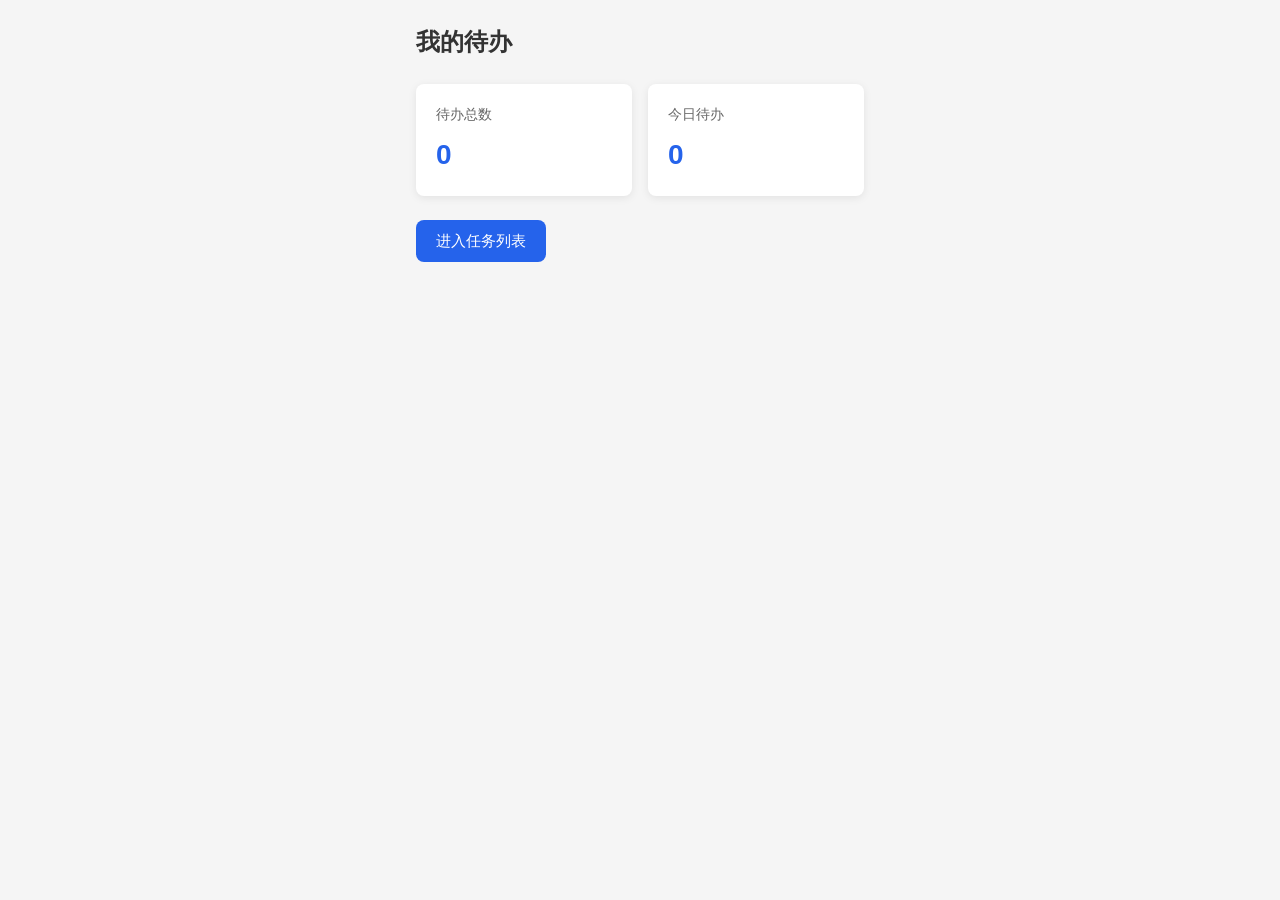
==== index.html @ 259dff9c "feat: 实现简易待办应用 - 首页/列表/详情三页面 - index.html: 仪表盘显示待办总数、今日待办 - list.html: 任务列表、快速勾选、添加/返回导航 - detail.ht" ====
<!DOCTYPE html>
<html lang="zh-CN">
<head>
  <meta charset="UTF-8">
  <meta name="viewport" content="width=device-width, initial-scale=1.0">
  <title>我的待办 - 首页</title>
  <link rel="stylesheet" href="css/style.css">
</head>
<body>
  <main class="container">
    <header class="header">
      <h1>我的待办</h1>
    </header>

    <section class="dashboard-cards">
      <article class="card">
        <h2>待办总数</h2>
        <p class="stat-value" id="totalCount">0</p>
      </article>
      <article class="card">
        <h2>今日待办</h2>
        <p class="stat-value" id="todayCount">0</p>
      </article>
    </section>

    <nav class="actions">
      <a href="list.html" class="btn btn-primary">进入任务列表</a>
    </nav>
  </main>
  <script src="js/app.js"></script>
  <script>
    (function() {
      const tasks = TodoApp.getTasks();
      const today = new Date().toDateString();

      document.getElementById('totalCount').textContent = tasks.length;
      document.getElementById('todayCount').textContent = tasks.filter(t =>
        new Date(t.createdAt).toDateString() === today && !t.completed
      ).length;
    })();
  </script>
</body>
</html>
---- css/style.css ----
/* 简易待办应用 - 统一样式 */
:root {
  --bg: #f5f5f5;
  --card-bg: #fff;
  --text: #333;
  --text-muted: #666;
  --primary: #2563eb;
  --primary-hover: #1d4ed8;
  --danger: #dc2626;
  --danger-hover: #b91c1c;
  --border: #e5e7eb;
  --radius: 8px;
  --shadow: 0 2px 8px rgba(0,0,0,0.08);
}

* {
  box-sizing: border-box;
}

body {
  margin: 0;
  font-family: -apple-system, BlinkMacSystemFont, "Segoe UI", Roboto, "Helvetica Neue", Arial, sans-serif;
  background: var(--bg);
  color: var(--text);
  min-height: 100vh;
  line-height: 1.5;
}

.container {
  max-width: 480px;
  margin: 0 auto;
  padding: 24px 16px;
}

.header {
  display: flex;
  justify-content: space-between;
  align-items: center;
  margin-bottom: 24px;
  flex-wrap: wrap;
  gap: 12px;
}

.header h1 {
  margin: 0;
  font-size: 1.5rem;
  font-weight: 600;
}

.link {
  color: var(--primary);
  text-decoration: none;
  font-size: 0.9rem;
}

.link:hover {
  text-decoration: underline;
}

/* 仪表盘卡片 */
.dashboard-cards {
  display: grid;
  grid-template-columns: 1fr 1fr;
  gap: 16px;
  margin-bottom: 24px;
}

.card {
  background: var(--card-bg);
  border-radius: var(--radius);
  padding: 20px;
  box-shadow: var(--shadow);
}

.card h2 {
  margin: 0 0 8px 0;
  font-size: 0.9rem;
  font-weight: 500;
  color: var(--text-muted);
}

.stat-value {
  margin: 0;
  font-size: 1.75rem;
  font-weight: 700;
  color: var(--primary);
}

/* 按钮 */
.actions {
  margin-top: 24px;
}

.btn {
  display: inline-block;
  padding: 10px 20px;
  border-radius: var(--radius);
  font-size: 0.95rem;
  font-weight: 500;
  text-align: center;
  cursor: pointer;
  border: none;
  text-decoration: none;
  transition: background 0.2s;
}

.btn-primary {
  background: var(--primary);
  color: #fff;
}

.btn-primary:hover {
  background: var(--primary-hover);
}

.btn-danger {
  background: var(--danger);
  color: #fff;
}

.btn-danger:hover {
  background: var(--danger-hover);
}

/* 任务列表 */
.task-section {
  background: var(--card-bg);
  border-radius: var(--radius);
  padding: 20px;
  box-shadow: var(--shadow);
}

.section-header {
  display: flex;
  justify-content: space-between;
  align-items: center;
  margin-bottom: 16px;
  flex-wrap: wrap;
  gap: 12px;
}

.section-header h2 {
  margin: 0;
  font-size: 1.1rem;
}

.task-list {
  list-style: none;
  margin: 0;
  padding: 0;
}

.task-item {
  display: flex;
  align-items: center;
  gap: 12px;
  padding: 14px 0;
  border-bottom: 1px solid var(--border);
}

.task-item:last-child {
  border-bottom: none;
}

.task-item.completed .task-title {
  text-decoration: line-through;
  color: var(--text-muted);
}

.task-checkbox {
  flex-shrink: 0;
  cursor: pointer;
  position: relative;
}

.task-checkbox input {
  position: absolute;
  opacity: 0;
  width: 0;
  height: 0;
}

.checkmark {
  display: inline-block;
  position: relative;
  width: 22px;
  height: 22px;
  border: 2px solid var(--border);
  border-radius: 50%;
  transition: all 0.2s;
}

.task-checkbox input:checked + .checkmark {
  background: var(--primary);
  border-color: var(--primary);
}

.task-checkbox input:checked + .checkmark::after {
  content: '';
  position: absolute;
  left: 7px;
  top: 3px;
  width: 6px;
  height: 10px;
  border: solid #fff;
  border-width: 0 2px 2px 0;
  transform: rotate(45deg);
  margin-left: -1px;
}

.task-content {
  flex: 1;
  min-width: 0;
  text-decoration: none;
  color: inherit;
  display: block;
}

.task-title {
  display: block;
  font-weight: 500;
}

.task-meta {
  display: block;
  font-size: 0.8rem;
  color: var(--text-muted);
  margin-top: 2px;
}

.empty-hint {
  text-align: center;
  color: var(--text-muted);
  padding: 24px;
}

/* 表单 */
.task-form {
  background: var(--card-bg);
  border-radius: var(--radius);
  padding: 24px;
  box-shadow: var(--shadow);
}

.form-group {
  margin-bottom: 20px;
}

.form-group label {
  display: block;
  margin-bottom: 6px;
  font-weight: 500;
  font-size: 0.9rem;
}

.required {
  color: var(--danger);
}

.form-group input[type="text"],
.form-group textarea {
  width: 100%;
  padding: 10px 12px;
  border: 1px solid var(--border);
  border-radius: var(--radius);
  font-size: 1rem;
  font-family: inherit;
}

.form-group textarea {
  resize: vertical;
  min-height: 80px;
}

.form-group input[type="checkbox"] {
  margin-right: 8px;
}

.error {
  display: block;
  color: var(--danger);
  font-size: 0.85rem;
  margin-top: 4px;
}

.form-actions {
  display: flex;
  gap: 12px;
  margin-top: 24px;
}

/* 响应式 */
@media (max-width: 400px) {
  .dashboard-cards {
    grid-template-columns: 1fr;
  }

  .section-header {
    flex-direction: column;
    align-items: stretch;
  }
}
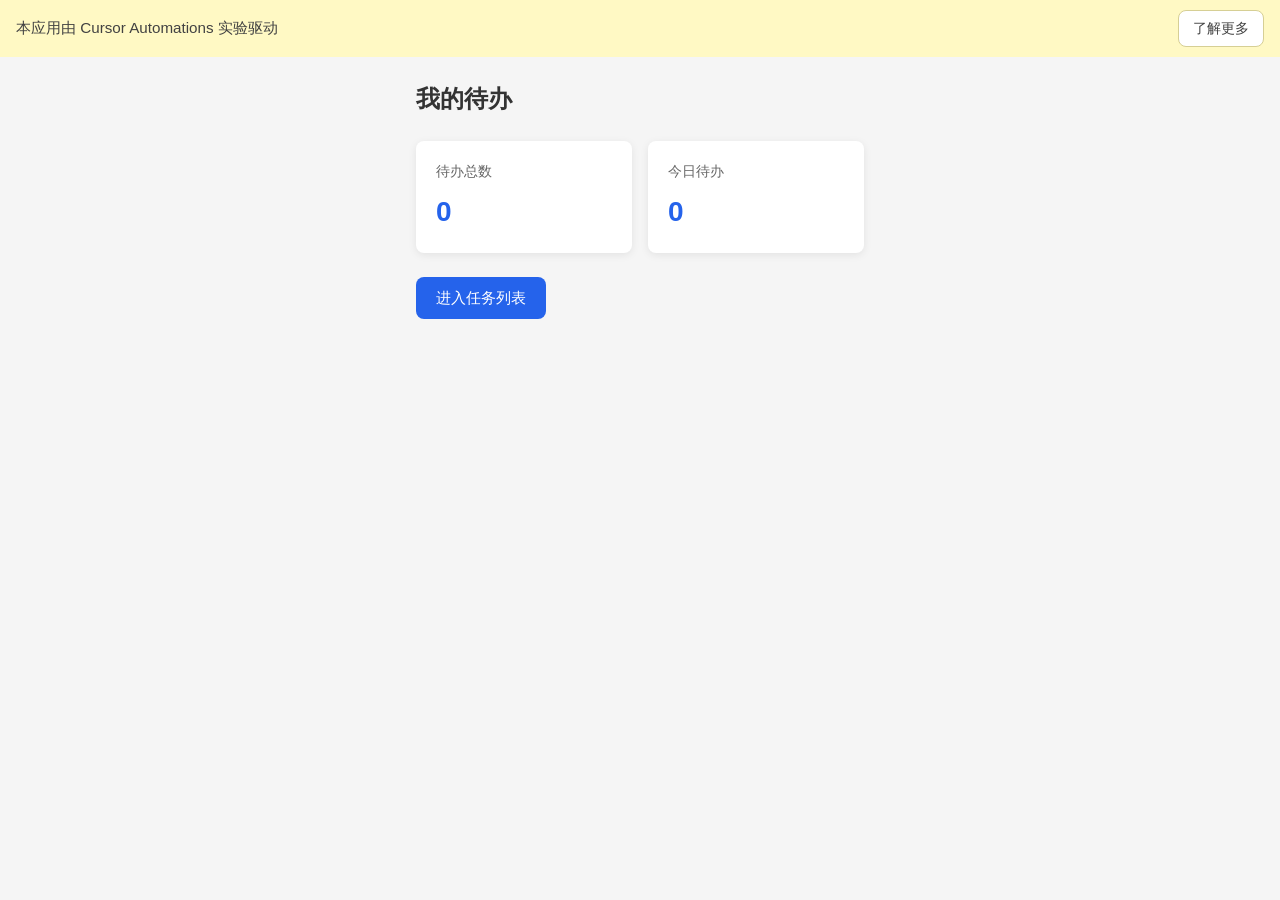
==== commit 35262004: "feat: implement banner requirements on homepage Co-authored-by: akaasshmyth <akaashmyth@users.norepl" ====
--- a/index.html
+++ b/index.html
@@ -3,10 +3,15 @@
 <head>
   <meta charset="UTF-8">
   <meta name="viewport" content="width=device-width, initial-scale=1.0">
-  <title>我的待办 - 首页</title>
+  <title>我的待办 - 首页TEST</title>
   <link rel="stylesheet" href="css/style.css">
 </head>
 <body>
+  <div class="banner" role="region" aria-label="站点公告">
+    <span class="banner-text">本应用由 Cursor Automations 实验驱动</span>
+    <button class="banner-action" type="button">了解更多</button>
+  </div>
+
   <main class="container">
     <header class="header">
       <h1>我的待办</h1>
--- a/css/style.css
+++ b/css/style.css
@@ -26,6 +26,35 @@
   line-height: 1.5;
 }
 
+.banner {
+  width: 100%;
+  background: #fff9c4;
+  color: #424242;
+  display: flex;
+  align-items: center;
+  justify-content: space-between;
+  gap: 12px;
+  padding: 10px 16px;
+}
+
+.banner-text {
+  font-size: 0.95rem;
+}
+
+.banner-action {
+  padding: 8px 14px;
+  border: 1px solid #d6cf95;
+  border-radius: var(--radius);
+  background: #fff;
+  color: #424242;
+  font-size: 0.9rem;
+  cursor: pointer;
+}
+
+.banner-action:hover {
+  background: #f6efb7;
+}
+
 .container {
   max-width: 480px;
   margin: 0 auto;
@@ -291,6 +320,11 @@
 
 /* 响应式 */
 @media (max-width: 400px) {
+  .banner {
+    flex-direction: column;
+    align-items: flex-start;
+  }
+
   .dashboard-cards {
     grid-template-columns: 1fr;
   }
